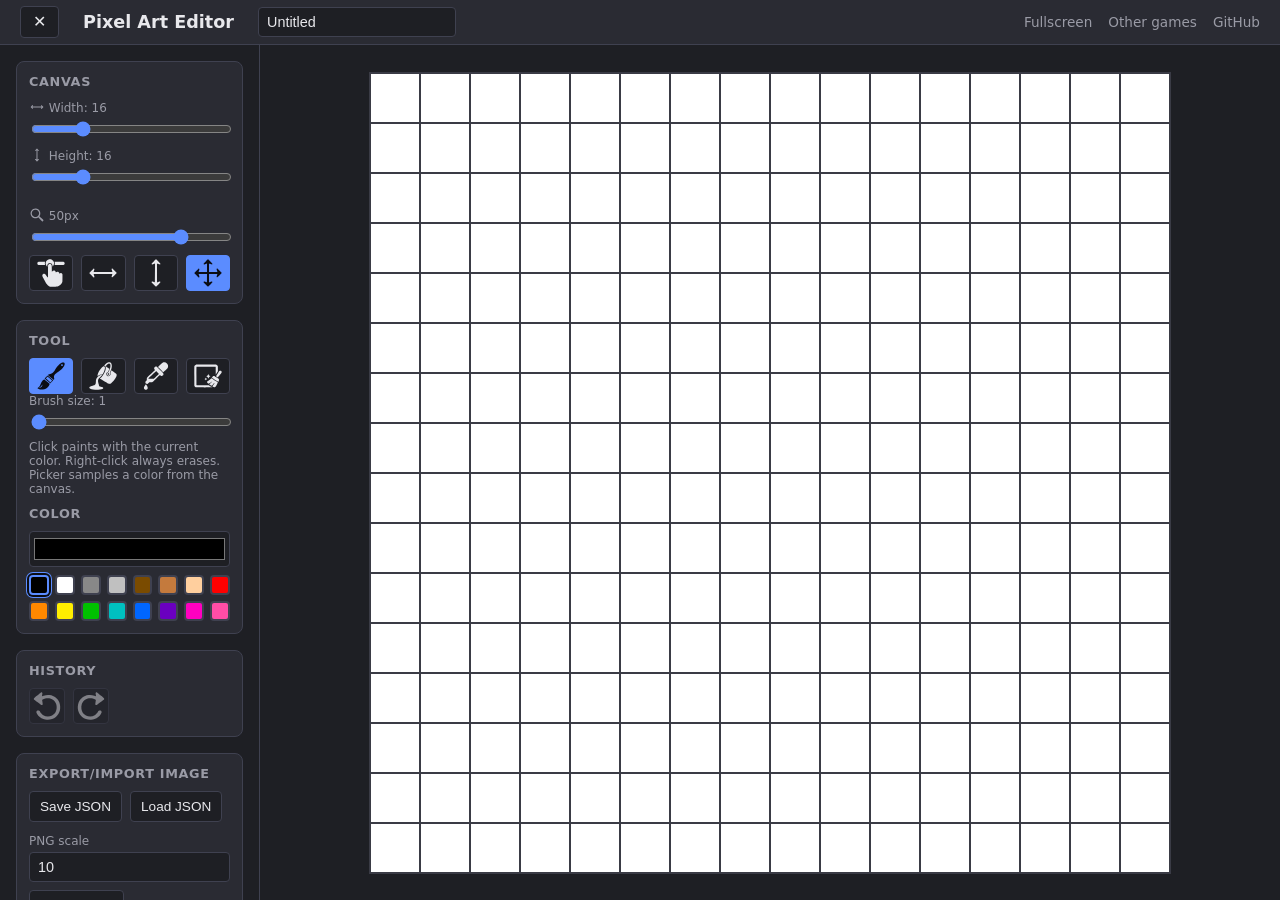
==== pixel-art/index.html @ 1952d460 "pixel-art: replaced many buttons text with icons" ====
<!doctype html>
<html lang="en">
<head>
<meta charset="UTF-8">
<meta name="viewport" content="width=device-width, initial-scale=1.0">
<title>Pixel Art Editor</title>
<link rel="stylesheet" href="styles.css">
</head>
<body>
<div class="app">
  <header class="topbar">
    <button type="button" id="sidebar-toggle" class="sidebar-toggle" aria-expanded="true" aria-controls="sidebar">☰</button>
    <h1>Pixel Art Editor</h1>
    <div class="field">
      <input type="text" id="title-input" value="Untitled" maxlength="60" aria-label="Title" placeholder="Title">
    </div>
    <nav class="header-links">
      <button type="button" id="fullscreen-toggle" class="other-games-link link-btn" aria-pressed="false">Fullscreen</button>
      <a class="other-games-link" href="../index.html">Other games</a>
      <a class="other-games-link" href="https://github.com/mugnozzo/mini-games">GitHub</a>
    </nav>
  </header>

  <div class="layout">
    <aside class="sidebar" id="sidebar">
      <section class="panel">
        <h2>Canvas</h2>
        <div class="field-column">
          <div class="field">
            <label for="width-input"><span class="icon icon-fit-width" aria-hidden="true"></span> Width: <span id="width-value">16</span></label>
            <input type="range" id="width-input" min="1" max="64" step="1" value="16">
          </div>
          <div class="field">
            <label for="height-input"><span class="icon icon-fit-height" aria-hidden="true"></span> Height: <span id="height-value">16</span></label>
            <input type="range" id="height-input" min="1" max="64" step="1" value="16">
          </div>
        </div>
        <p class="hint" id="size-hint"></p>
        <div class="field">
          <label for="zoom-slider"><span class="icon icon-zoom" aria-hidden="true"></span> <span id="zoom-value">16px</span></label>
          <input type="range" id="zoom-slider" min="4" max="64" step="1" value="16" aria-label="Zoom, cell size in pixels">
        </div>
        <div class="toolbar" id="zoom-mode-toolbar">
          <button type="button" class="zoom-mode-btn icon-btn" id="zoom-manual-btn" data-mode="manual" aria-pressed="false" title="Manual zoom" aria-label="Manual zoom"><span class="icon icon-manual-slider" aria-hidden="true"></span></button>
          <button type="button" class="zoom-mode-btn icon-btn" id="fit-width-btn" data-mode="fit-width" aria-pressed="false" title="Fit width" aria-label="Fit width"><span class="icon icon-fit-width" aria-hidden="true"></span></button>
          <button type="button" class="zoom-mode-btn icon-btn" id="fit-height-btn" data-mode="fit-height" aria-pressed="false" title="Fit height" aria-label="Fit height"><span class="icon icon-fit-height" aria-hidden="true"></span></button>
          <button type="button" class="zoom-mode-btn icon-btn active" id="fit-contain-btn" data-mode="contain" aria-pressed="true" title="Contain" aria-label="Contain"><span class="icon icon-contain" aria-hidden="true"></span></button>
        </div>
      </section>

      <section class="panel">
        <h2>Tool</h2>
        <div class="toolbar" id="tool-toolbar">
          <button type="button" class="tool-btn icon-btn active" data-tool="paint" aria-pressed="true" title="Paint" aria-label="Paint"><span class="icon icon-brush" aria-hidden="true"></span></button>
          <button type="button" class="tool-btn icon-btn" data-tool="fill" aria-pressed="false" title="Fill" aria-label="Fill"><span class="icon icon-fill" aria-hidden="true"></span></button>
          <button type="button" class="tool-btn icon-btn" data-tool="picker" aria-pressed="false" title="Pick color" aria-label="Pick color"><span class="icon icon-color-picker" aria-hidden="true"></span></button>
          <button type="button" id="clear-btn" class="icon-btn" title="Clear All" aria-label="Clear All"><span class="icon icon-clear-screen" aria-hidden="true"></span></button>
        </div>
        <div class="field">
          <label for="brush-slider">Brush size: <span id="brush-value">1</span></label>
          <input type="range" id="brush-slider" min="1" max="8" step="1" value="1">
        </div>
        <p class="hint">Click paints with the current color. Right-click always erases. Picker samples a color from the canvas.</p>
        <h2>Color</h2>
        <div class="field">
          <input type="color" id="color-picker" value="#000000">
        </div>
        <div class="swatches" id="swatches"></div>
        <div class="swatches" id="used-swatches"></div>
      </section>

      <section class="panel">
        <h2>History</h2>
        <div class="toolbar">
          <button type="button" id="undo-btn" class="icon-btn" aria-label="Undo" title="Undo" disabled><span class="icon icon-undo" aria-hidden="true"></span></button>
          <button type="button" id="redo-btn" class="icon-btn" aria-label="Redo" title="Redo" disabled><span class="icon icon-redo" aria-hidden="true"></span></button>
        </div>
      </section>

      <section class="panel">
        <h2>Export/import image</h2>
        <div class="toolbar">
          <button type="button" id="save-json-btn">Save JSON</button>
          <button type="button" id="load-json-btn">Load JSON</button>
        </div>
        <input type="file" id="load-json-input" accept=".json,application/json" hidden>
        <p class="hint" id="file-error" role="alert"></p>
        <div class="field">
          <label for="scale-input">PNG scale</label>
          <input type="number" id="scale-input" min="1" max="32" step="1" value="10">
        </div>
        <button type="button" id="export-png-btn">Export PNG</button>
        <h2>Import image</h2>
        <div class="field">
          <label for="import-max-size-input">Max size: <span id="import-max-size-value">64</span></label>
          <input type="range" id="import-max-size-input" min="1" max="64" step="1" value="64">
        </div>
        <button type="button" id="import-image-btn">Import Image</button>
        <input type="file" id="import-image-input" accept="image/*" hidden>
        <p class="hint">Resizes the canvas to fit the image (longer side = max size), then pixelizes it.</p>
        <p class="hint" id="image-error" role="alert"></p>
      </section>
    </aside>

    <main class="canvas-area" id="canvas-area">
      <div id="grid" class="grid" style="--cols: 16;"></div>
    </main>
  </div>
</div>

<script src="js/state.js"></script>
<script src="js/grid.js"></script>
<script src="js/zoom.js"></script>
<script src="js/palette.js"></script>
<script src="js/tools.js"></script>
<script src="js/history.js"></script>
<script src="js/fileio.js"></script>
<script src="js/imageimport.js"></script>
<script src="js/app.js"></script>
</body>
</html>
---- pixel-art/styles.css ----
:root {
  --bg: #1e1f24;
  --panel-bg: #2a2b33;
  --border: #3f4150;
  --text: #e8e8ec;
  --text-dim: #9a9ba6;
  --accent: #5b8cff;
  --accent-text: #0b0d14;
  --cell-border: #3a3b45;
}

* {
  box-sizing: border-box;
}

html, body {
  height: 100%;
}

body {
  margin: 0;
  font-family: system-ui, -apple-system, "Segoe UI", Roboto, sans-serif;
  background: var(--bg);
  color: var(--text);
}

.app {
  display: flex;
  flex-direction: column;
  height: 100vh;
}

.topbar {
  display: flex;
  flex-wrap: wrap;
  align-items: center;
  gap: 10px 24px;
  padding: 6px 20px;
  border-bottom: 1px solid var(--border);
  background: var(--panel-bg);
}

.topbar h1 {
  font-size: 1.1rem;
  margin: 0;
  white-space: nowrap;
  flex-shrink: 0;
}

.topbar .field {
  min-width: 0;
  margin-bottom: 0;
}

.sidebar-toggle {
  padding: 7px 12px;
  font-size: 1rem;
  line-height: 1;
}

.header-links {
  margin-left: auto;
  display: flex;
  align-items: center;
  gap: 16px;
}

.link-btn {
  background: none;
  border: none;
  padding: 0;
  font: inherit;
  cursor: pointer;
}

.other-games-link {
  color: var(--text-dim);
  font-size: 0.85rem;
  text-decoration: none;
  white-space: nowrap;
}

.other-games-link:hover {
  color: var(--accent);
  text-decoration: underline;
}

.layout {
  display: flex;
  flex: 1;
  min-height: 0;
}

.sidebar {
  width: 260px;
  flex-shrink: 0;
  padding: 16px;
  border-right: 1px solid var(--border);
  overflow-y: auto;
  overflow-x: hidden;
  display: flex;
  flex-direction: column;
  gap: 16px;
  transition: width 0.2s ease, padding 0.2s ease, border-color 0.2s ease;
}

.sidebar.collapsed {
  width: 0;
  padding: 0;
  border-right-color: transparent;
}

.sidebar.no-transition {
  transition: none;
}

.panel {
  background: var(--panel-bg);
  border: 1px solid var(--border);
  border-radius: 8px;
  padding: 12px;
}

.panel h2 {
  font-size: 0.8rem;
  text-transform: uppercase;
  letter-spacing: 0.05em;
  color: var(--text-dim);
  margin: 10px 0;
}

.panel h2:first-child {
  margin: 0 0 10px;
}

.field {
  display: flex;
  flex-direction: column;
  gap: 4px;
  margin-bottom: 8px;
}

.field label {
  font-size: 0.75rem;
  color: var(--text-dim);
}

.field-row {
  display: flex;
  gap: 8px;
}

input[type="text"],
input[type="number"] {
  background: var(--bg);
  border: 1px solid var(--border);
  color: var(--text);
  border-radius: 4px;
  padding: 6px 8px;
  font-size: 0.9rem;
  width: 100%;
  min-width: 0;
}

input[type="range"] {
  width: 100%;
  accent-color: var(--accent);
}

input[type="color"] {
  width: 100%;
  height: 36px;
  background: var(--bg);
  border: 1px solid var(--border);
  border-radius: 4px;
  padding: 2px;
}

button {
  background: var(--bg);
  border: 1px solid var(--border);
  color: var(--text);
  border-radius: 4px;
  padding: 7px 10px;
  font-size: 0.85rem;
  cursor: pointer;
}

button:hover:not(:disabled) {
  border-color: var(--accent);
}

button:disabled {
  opacity: 0.45;
  cursor: not-allowed;
}

.toolbar {
  display: flex;
  gap: 8px;
}

.icon {
  display: inline-block;
  width: 16px;
  height: 16px;
  background-color: currentColor;
  mask-repeat: no-repeat;
  mask-position: center;
  mask-size: contain;
  -webkit-mask-repeat: no-repeat;
  -webkit-mask-position: center;
  -webkit-mask-size: contain;
  vertical-align: -3px;
}

.icon-btn {
  display: inline-flex;
  align-items: center;
  justify-content: center;
  width: 36px;
  height: 36px;
  padding: 0;
}

.icon-btn .icon {
  width: 100%;
  height: 100%;
}

.icon-brush         { mask-image: url('../images/icons/brush.svg'); -webkit-mask-image: url('../images/icons/brush.svg'); }
.icon-fill           { mask-image: url('../images/icons/fill.svg'); -webkit-mask-image: url('../images/icons/fill.svg'); }
.icon-color-picker   { mask-image: url('../images/icons/color-picker.svg'); -webkit-mask-image: url('../images/icons/color-picker.svg'); }
.icon-clear-screen   { mask-image: url('../images/icons/clear-screen.svg'); -webkit-mask-image: url('../images/icons/clear-screen.svg'); }
.icon-manual-slider  { mask-image: url('../images/icons/manual-slider.svg'); -webkit-mask-image: url('../images/icons/manual-slider.svg'); }
.icon-fit-width      { mask-image: url('../images/icons/fit-width.svg'); -webkit-mask-image: url('../images/icons/fit-width.svg'); }
.icon-fit-height     { mask-image: url('../images/icons/fit-height.svg'); -webkit-mask-image: url('../images/icons/fit-height.svg'); }
.icon-contain        { mask-image: url('../images/icons/contain.svg'); -webkit-mask-image: url('../images/icons/contain.svg'); }
.icon-undo           { mask-image: url('../images/icons/undo.svg'); -webkit-mask-image: url('../images/icons/undo.svg'); }
.icon-redo           { mask-image: url('../images/icons/redo.svg'); -webkit-mask-image: url('../images/icons/redo.svg'); }
.icon-zoom           { mask-image: url('../images/icons/zoom.svg'); -webkit-mask-image: url('../images/icons/zoom.svg'); }

.tool-btn.active,
.zoom-mode-btn.active {
  background: var(--accent);
  border-color: var(--accent);
  color: var(--accent-text);
  font-weight: 600;
}

#tool-toolbar,
#zoom-mode-toolbar {
  display: grid;
  grid-template-columns: repeat(4, 1fr);
}

#tool-toolbar .icon-btn,
#zoom-mode-toolbar .icon-btn {
  width: auto;
}

.hint {
  font-size: 0.75rem;
  color: var(--text-dim);
  margin: 0;
  min-height: 1em;
}

#file-error {
  color: #ff8080;
}

hr {
  border: none;
  border-top: 1px solid var(--border);
  margin: 12px 0;
}

.swatches {
  display: grid;
  grid-template-columns: repeat(8, 1fr);
  gap: 6px;
}

.swatch {
  width: 100%;
  aspect-ratio: 1;
  padding: 0;
  border-radius: 4px;
  border: 2px solid var(--border);
}

.swatch.active {
  border-color: var(--accent);
  box-shadow: 0 0 0 2px var(--accent-text), 0 0 0 3px var(--accent);
}

.canvas-area {
  flex: 1;
  display: flex;
  align-items: safe center;
  justify-content: safe center;
  padding: 24px;
  overflow: auto;
}

.grid {
  display: grid;
  grid-template-columns: repeat(var(--cols), var(--cell-size, 16px));
  border: 1px solid var(--cell-border);
  background: #ffffff;
  width: max-content;
  flex-shrink: 0;
  touch-action: none;
  user-select: none;
}

.cell {
  width: var(--cell-size, 16px);
  height: var(--cell-size, 16px);
  outline: 1px solid var(--cell-border);
  outline-offset: -1px;
}

.cell:hover {
  outline: 1px solid var(--accent);
  outline-offset: -1px;
}

.grid.picker-cursor .cell {
  cursor: crosshair;
}
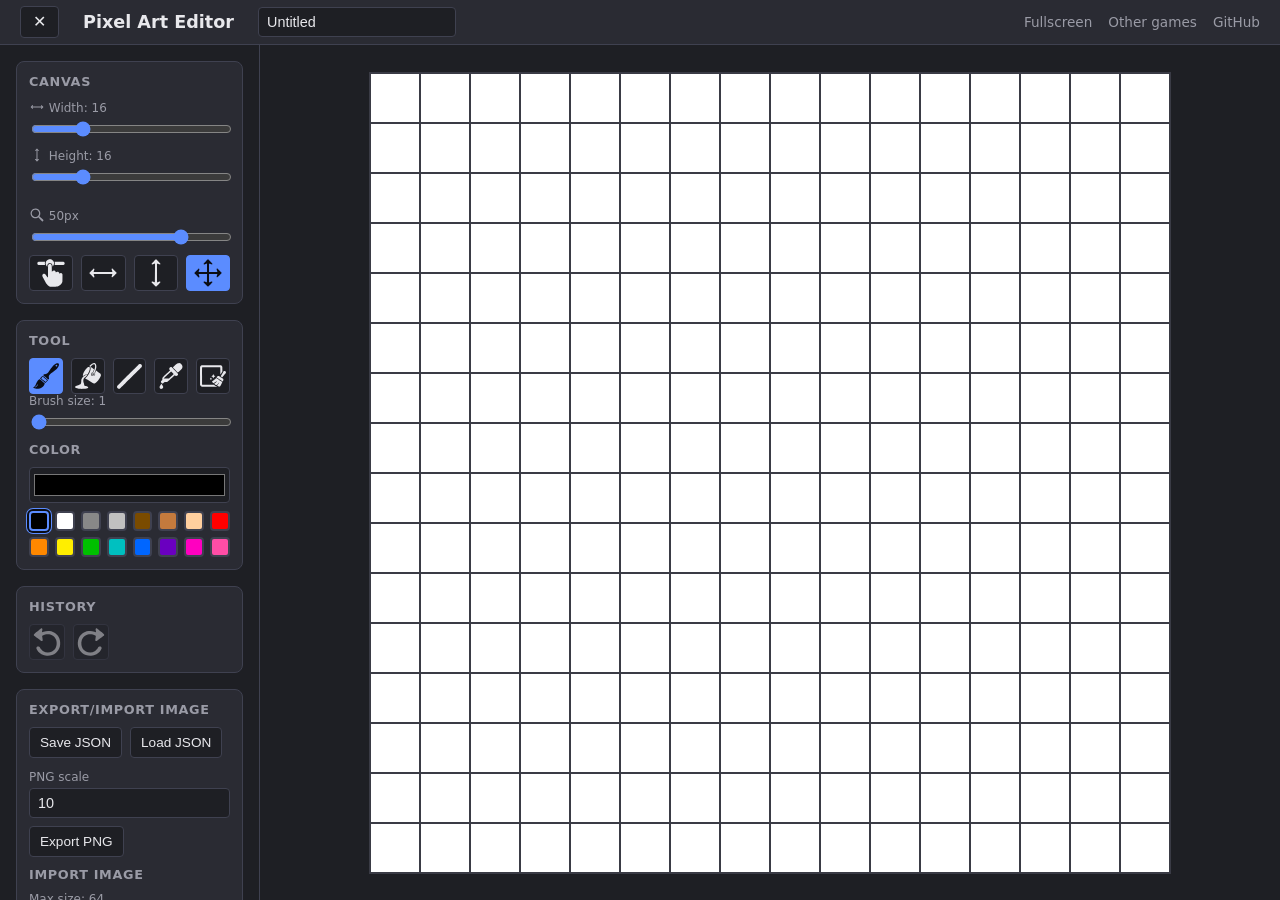
==== commit 27d4588a: "pixel-art: added 'draw line' tool" ====
--- a/pixel-art/index.html
+++ b/pixel-art/index.html
@@ -53,6 +53,7 @@
         <div class="toolbar" id="tool-toolbar">
           <button type="button" class="tool-btn icon-btn active" data-tool="paint" aria-pressed="true" title="Paint" aria-label="Paint"><span class="icon icon-brush" aria-hidden="true"></span></button>
           <button type="button" class="tool-btn icon-btn" data-tool="fill" aria-pressed="false" title="Fill" aria-label="Fill"><span class="icon icon-fill" aria-hidden="true"></span></button>
+          <button type="button" class="tool-btn icon-btn" data-tool="line" aria-pressed="false" title="Line" aria-label="Line"><span class="icon icon-draw-line" aria-hidden="true"></span></button>
           <button type="button" class="tool-btn icon-btn" data-tool="picker" aria-pressed="false" title="Pick color" aria-label="Pick color"><span class="icon icon-color-picker" aria-hidden="true"></span></button>
           <button type="button" id="clear-btn" class="icon-btn" title="Clear All" aria-label="Clear All"><span class="icon icon-clear-screen" aria-hidden="true"></span></button>
         </div>
@@ -60,7 +61,6 @@
           <label for="brush-slider">Brush size: <span id="brush-value">1</span></label>
           <input type="range" id="brush-slider" min="1" max="8" step="1" value="1">
         </div>
-        <p class="hint">Click paints with the current color. Right-click always erases. Picker samples a color from the canvas.</p>
         <h2>Color</h2>
         <div class="field">
           <input type="color" id="color-picker" value="#000000">
--- a/pixel-art/styles.css
+++ b/pixel-art/styles.css
@@ -230,6 +230,7 @@
 
 .icon-brush         { mask-image: url('../images/icons/brush.svg'); -webkit-mask-image: url('../images/icons/brush.svg'); }
 .icon-fill           { mask-image: url('../images/icons/fill.svg'); -webkit-mask-image: url('../images/icons/fill.svg'); }
+.icon-draw-line      { mask-image: url('../images/icons/draw-line.svg'); -webkit-mask-image: url('../images/icons/draw-line.svg'); }
 .icon-color-picker   { mask-image: url('../images/icons/color-picker.svg'); -webkit-mask-image: url('../images/icons/color-picker.svg'); }
 .icon-clear-screen   { mask-image: url('../images/icons/clear-screen.svg'); -webkit-mask-image: url('../images/icons/clear-screen.svg'); }
 .icon-manual-slider  { mask-image: url('../images/icons/manual-slider.svg'); -webkit-mask-image: url('../images/icons/manual-slider.svg'); }
@@ -248,7 +249,11 @@
   font-weight: 600;
 }
 
-#tool-toolbar,
+#tool-toolbar {
+  display: grid;
+  grid-template-columns: repeat(5, 1fr);
+}
+
 #zoom-mode-toolbar {
   display: grid;
   grid-template-columns: repeat(4, 1fr);
@@ -327,6 +332,6 @@
   outline-offset: -1px;
 }
 
-.grid.picker-cursor .cell {
+.grid.crosshair-cursor .cell {
   cursor: crosshair;
 }
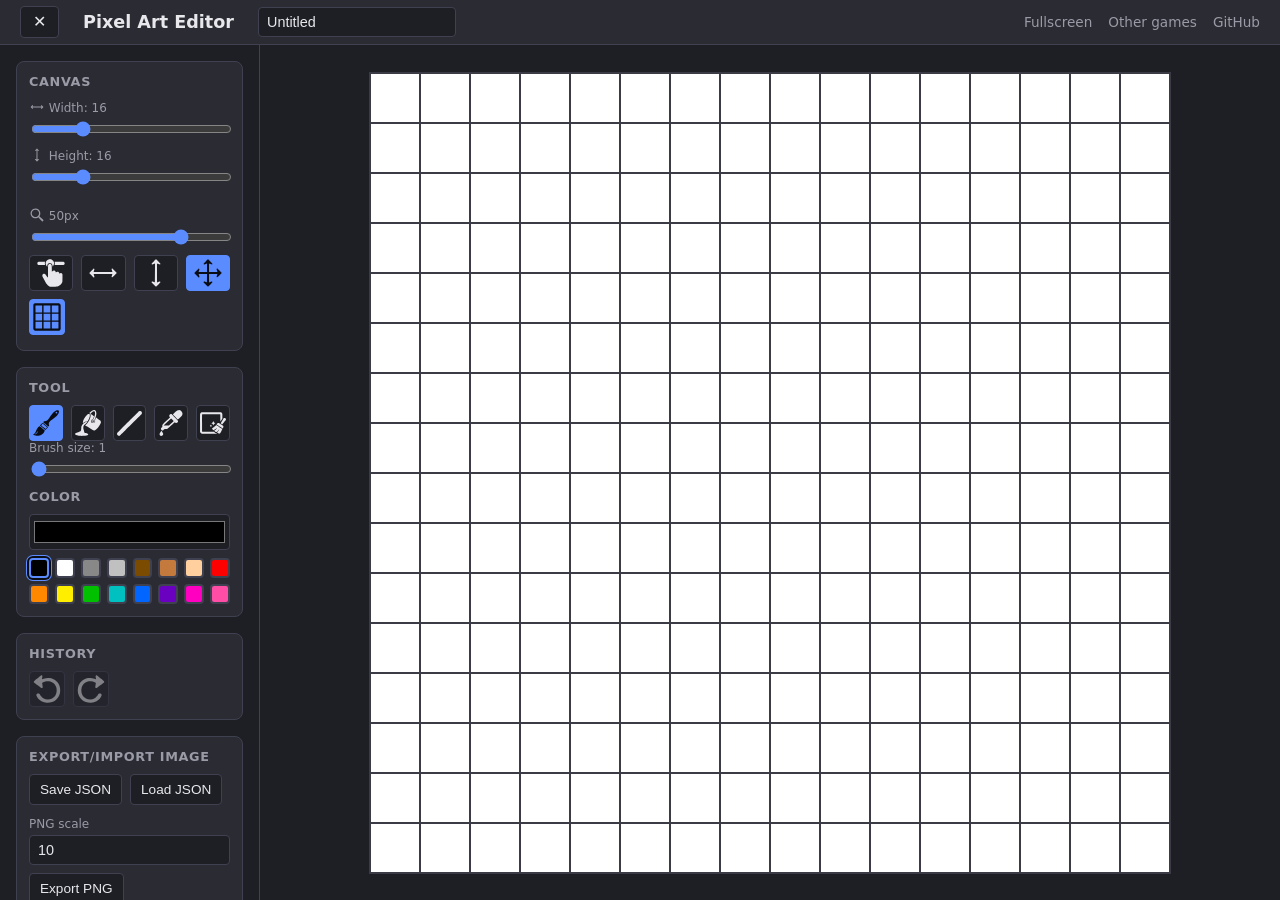
==== commit afa183d8: "pixel-art: added toggle-grid button" ====
--- a/pixel-art/index.html
+++ b/pixel-art/index.html
@@ -46,6 +46,7 @@
           <button type="button" class="zoom-mode-btn icon-btn" id="fit-height-btn" data-mode="fit-height" aria-pressed="false" title="Fit height" aria-label="Fit height"><span class="icon icon-fit-height" aria-hidden="true"></span></button>
           <button type="button" class="zoom-mode-btn icon-btn active" id="fit-contain-btn" data-mode="contain" aria-pressed="true" title="Contain" aria-label="Contain"><span class="icon icon-contain" aria-hidden="true"></span></button>
         </div>
+        <button type="button" id="toggle-grid-btn" class="icon-btn toggle-grid-btn active" aria-pressed="true" title="Toggle grid lines" aria-label="Toggle grid lines"><span class="icon icon-toggle-grid" aria-hidden="true"></span></button>
       </section>
 
       <section class="panel">
--- a/pixel-art/styles.css
+++ b/pixel-art/styles.css
@@ -231,6 +231,7 @@
 .icon-brush         { mask-image: url('../images/icons/brush.svg'); -webkit-mask-image: url('../images/icons/brush.svg'); }
 .icon-fill           { mask-image: url('../images/icons/fill.svg'); -webkit-mask-image: url('../images/icons/fill.svg'); }
 .icon-draw-line      { mask-image: url('../images/icons/draw-line.svg'); -webkit-mask-image: url('../images/icons/draw-line.svg'); }
+.icon-toggle-grid    { mask-image: url('../images/icons/toggle-grid.svg'); -webkit-mask-image: url('../images/icons/toggle-grid.svg'); }
 .icon-color-picker   { mask-image: url('../images/icons/color-picker.svg'); -webkit-mask-image: url('../images/icons/color-picker.svg'); }
 .icon-clear-screen   { mask-image: url('../images/icons/clear-screen.svg'); -webkit-mask-image: url('../images/icons/clear-screen.svg'); }
 .icon-manual-slider  { mask-image: url('../images/icons/manual-slider.svg'); -webkit-mask-image: url('../images/icons/manual-slider.svg'); }
@@ -242,11 +243,16 @@
 .icon-zoom           { mask-image: url('../images/icons/zoom.svg'); -webkit-mask-image: url('../images/icons/zoom.svg'); }
 
 .tool-btn.active,
-.zoom-mode-btn.active {
+.zoom-mode-btn.active,
+.toggle-grid-btn.active {
   background: var(--accent);
   border-color: var(--accent);
   color: var(--accent-text);
   font-weight: 600;
+}
+
+.toggle-grid-btn {
+  margin-top: 8px;
 }
 
 #tool-toolbar {
@@ -327,11 +333,20 @@
   outline-offset: -1px;
 }
 
+.grid.hide-grid-lines .cell {
+  outline: none;
+}
+
 .cell:hover {
   outline: 1px solid var(--accent);
   outline-offset: -1px;
 }
 
+.grid.hide-grid-lines .cell:hover {
+  outline: 1px solid var(--accent);
+  outline-offset: -1px;
+}
+
 .grid.crosshair-cursor .cell {
   cursor: crosshair;
 }
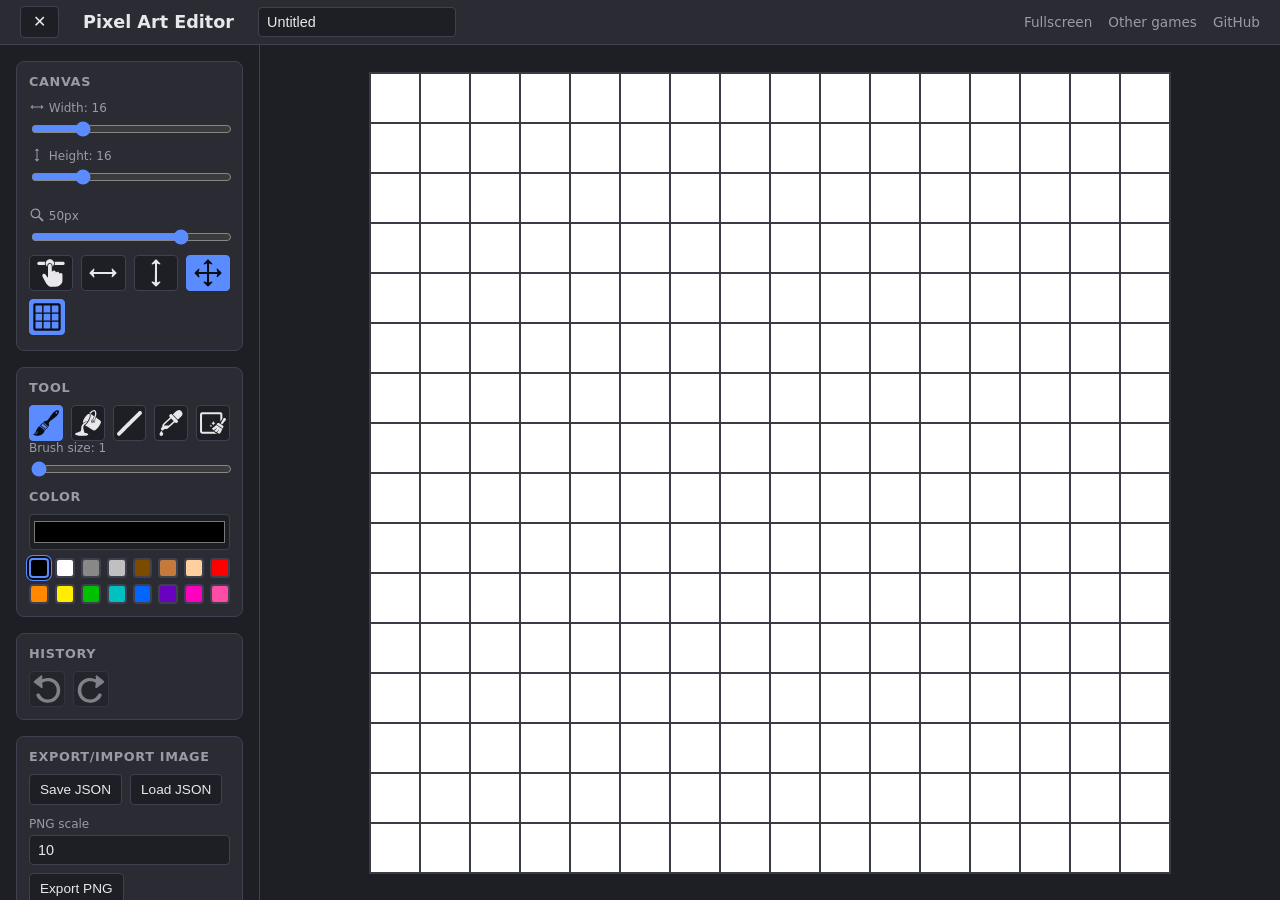
==== commit a00edcd3: "Collapsed current palette" ====
--- a/pixel-art/index.html
+++ b/pixel-art/index.html
@@ -67,7 +67,11 @@
           <input type="color" id="color-picker" value="#000000">
         </div>
         <div class="swatches" id="swatches"></div>
-        <div class="swatches" id="used-swatches"></div>
+        <h2 id="used-palette-heading" hidden>Current palette</h2>
+        <div class="used-palette" id="used-palette" hidden>
+          <div class="swatches" id="used-swatches"></div>
+          <button type="button" id="used-palette-toggle" class="palette-toggle" aria-expanded="false" hidden>Expand</button>
+        </div>
       </section>
 
       <section class="panel">
--- a/pixel-art/styles.css
+++ b/pixel-art/styles.css
@@ -306,6 +306,22 @@
   box-shadow: 0 0 0 2px var(--accent-text), 0 0 0 3px var(--accent);
 }
 
+.used-palette #used-swatches {
+  max-height: var(--used-collapsed-height, none);
+  overflow: hidden;
+}
+
+.used-palette.expanded #used-swatches {
+  max-height: none;
+}
+
+.palette-toggle {
+  width: 100%;
+  margin-top: 6px;
+  font-size: 0.75rem;
+  color: var(--text-dim);
+}
+
 .canvas-area {
   flex: 1;
   display: flex;
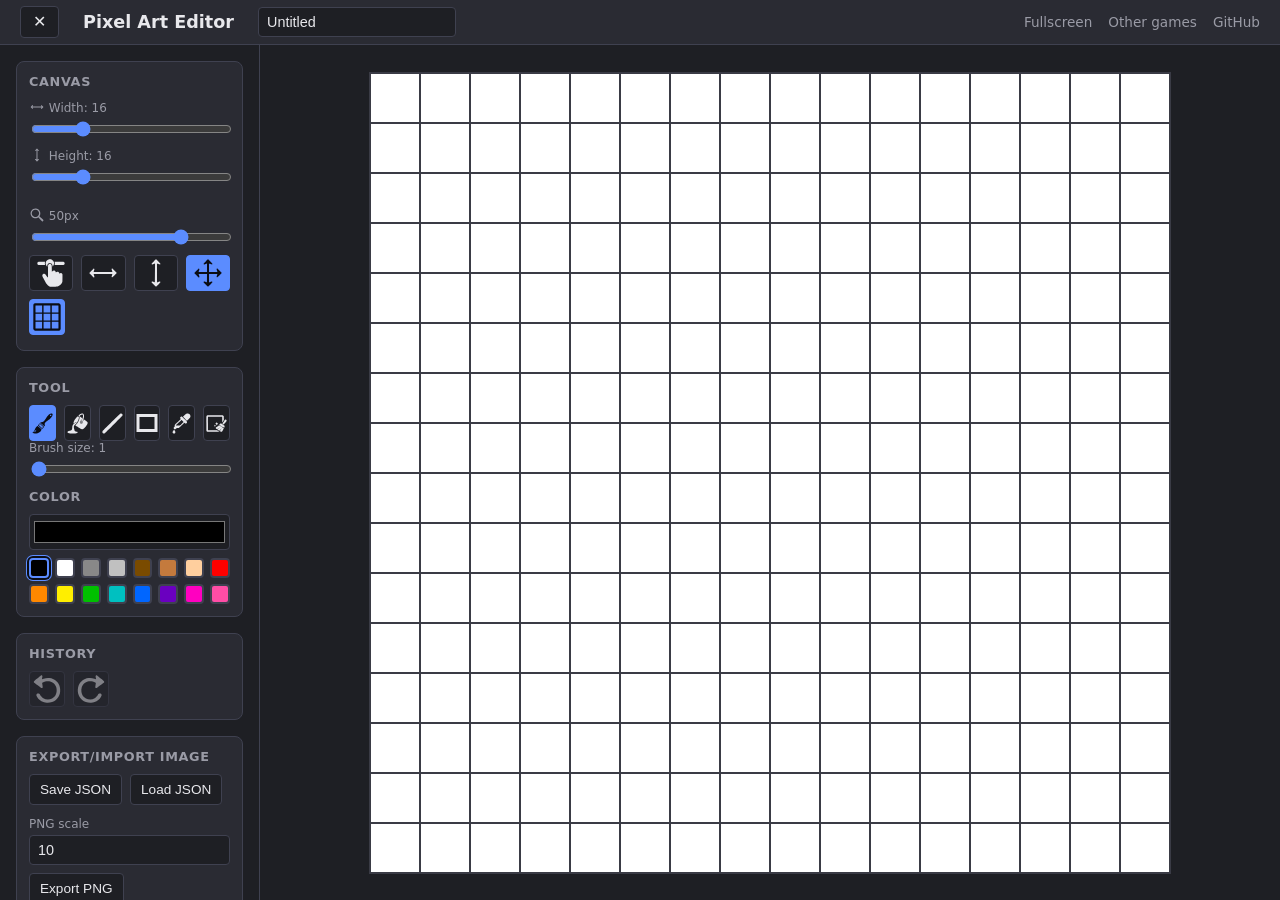
==== commit 21c8f3ce: "Added rectangle drawing tool" ====
--- a/pixel-art/index.html
+++ b/pixel-art/index.html
@@ -55,6 +55,7 @@
           <button type="button" class="tool-btn icon-btn active" data-tool="paint" aria-pressed="true" title="Paint" aria-label="Paint"><span class="icon icon-brush" aria-hidden="true"></span></button>
           <button type="button" class="tool-btn icon-btn" data-tool="fill" aria-pressed="false" title="Fill" aria-label="Fill"><span class="icon icon-fill" aria-hidden="true"></span></button>
           <button type="button" class="tool-btn icon-btn" data-tool="line" aria-pressed="false" title="Line" aria-label="Line"><span class="icon icon-draw-line" aria-hidden="true"></span></button>
+          <button type="button" class="tool-btn icon-btn" data-tool="rectangle" aria-pressed="false" title="Rectangle" aria-label="Rectangle"><span class="icon icon-rectangle" aria-hidden="true"></span></button>
           <button type="button" class="tool-btn icon-btn" data-tool="picker" aria-pressed="false" title="Pick color" aria-label="Pick color"><span class="icon icon-color-picker" aria-hidden="true"></span></button>
           <button type="button" id="clear-btn" class="icon-btn" title="Clear All" aria-label="Clear All"><span class="icon icon-clear-screen" aria-hidden="true"></span></button>
         </div>
--- a/pixel-art/styles.css
+++ b/pixel-art/styles.css
@@ -231,6 +231,7 @@
 .icon-brush         { mask-image: url('../images/icons/brush.svg'); -webkit-mask-image: url('../images/icons/brush.svg'); }
 .icon-fill           { mask-image: url('../images/icons/fill.svg'); -webkit-mask-image: url('../images/icons/fill.svg'); }
 .icon-draw-line      { mask-image: url('../images/icons/draw-line.svg'); -webkit-mask-image: url('../images/icons/draw-line.svg'); }
+.icon-rectangle      { mask-image: url("data:image/svg+xml,%3Csvg xmlns='http://www.w3.org/2000/svg' viewBox='0 0 16 16'%3E%3Crect x='2' y='3' width='12' height='10' fill='none' stroke='black' stroke-width='2'/%3E%3C/svg%3E"); -webkit-mask-image: url("data:image/svg+xml,%3Csvg xmlns='http://www.w3.org/2000/svg' viewBox='0 0 16 16'%3E%3Crect x='2' y='3' width='12' height='10' fill='none' stroke='black' stroke-width='2'/%3E%3C/svg%3E"); }
 .icon-toggle-grid    { mask-image: url('../images/icons/toggle-grid.svg'); -webkit-mask-image: url('../images/icons/toggle-grid.svg'); }
 .icon-color-picker   { mask-image: url('../images/icons/color-picker.svg'); -webkit-mask-image: url('../images/icons/color-picker.svg'); }
 .icon-clear-screen   { mask-image: url('../images/icons/clear-screen.svg'); -webkit-mask-image: url('../images/icons/clear-screen.svg'); }
@@ -257,7 +258,7 @@
 
 #tool-toolbar {
   display: grid;
-  grid-template-columns: repeat(5, 1fr);
+  grid-template-columns: repeat(6, 1fr);
 }
 
 #zoom-mode-toolbar {
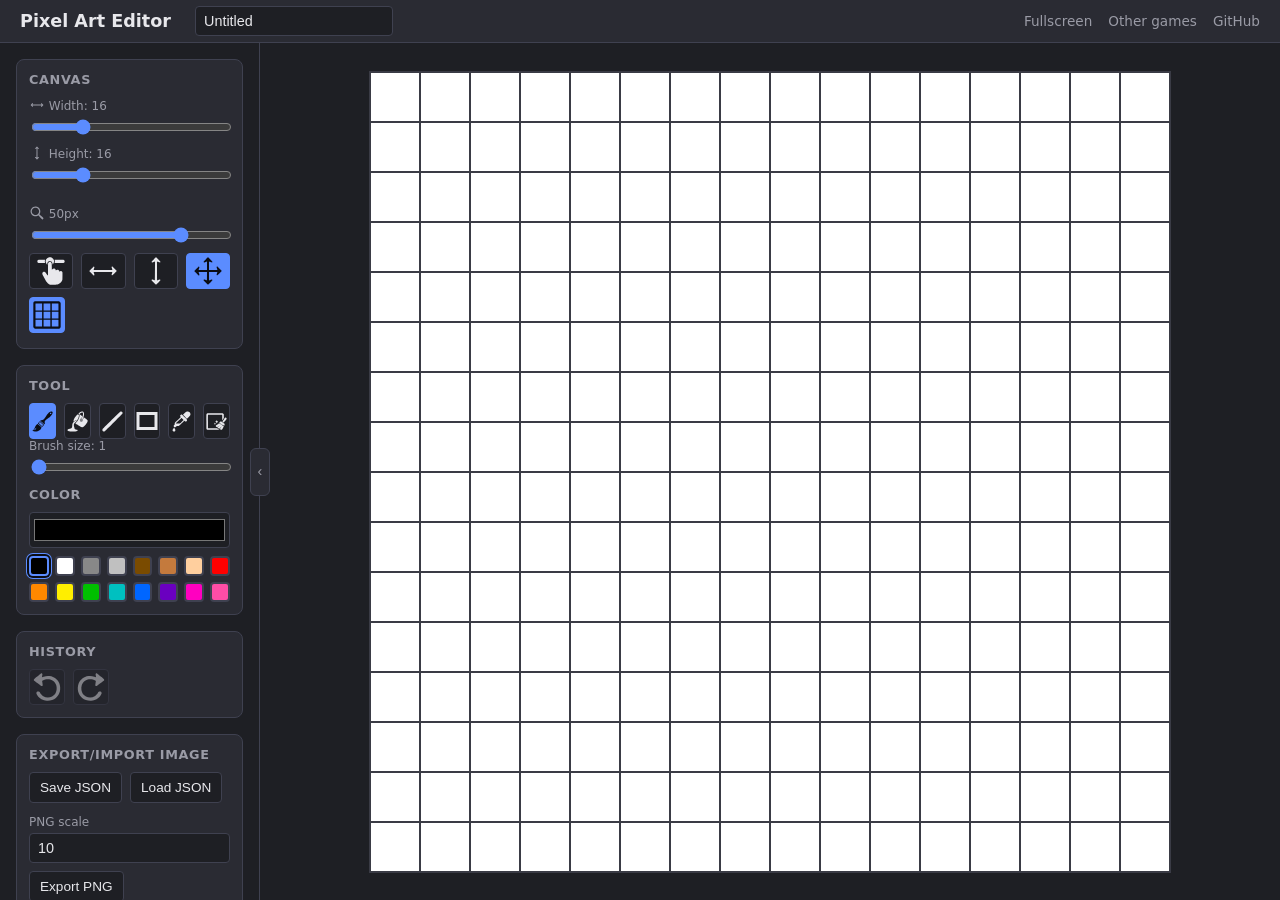
==== commit d0bc56a5: "Make sidebar collapsable" ====
--- a/pixel-art/index.html
+++ b/pixel-art/index.html
@@ -9,7 +9,6 @@
 <body>
 <div class="app">
   <header class="topbar">
-    <button type="button" id="sidebar-toggle" class="sidebar-toggle" aria-expanded="true" aria-controls="sidebar">☰</button>
     <h1>Pixel Art Editor</h1>
     <div class="field">
       <input type="text" id="title-input" value="Untitled" maxlength="60" aria-label="Title" placeholder="Title">
@@ -108,6 +107,8 @@
       </section>
     </aside>
 
+    <button type="button" id="sidebar-toggle" class="sidebar-toggle" aria-expanded="true" aria-controls="sidebar" aria-label="Collapse sidebar">‹</button>
+
     <main class="canvas-area" id="canvas-area">
       <div id="grid" class="grid" style="--cols: 16;"></div>
     </main>
--- a/pixel-art/styles.css
+++ b/pixel-art/styles.css
@@ -52,12 +52,6 @@
   margin-bottom: 0;
 }
 
-.sidebar-toggle {
-  padding: 7px 12px;
-  font-size: 1rem;
-  line-height: 1;
-}
-
 .header-links {
   margin-left: auto;
   display: flex;
@@ -89,6 +83,42 @@
   display: flex;
   flex: 1;
   min-height: 0;
+  position: relative;
+}
+
+.sidebar-toggle {
+  position: absolute;
+  top: 50%;
+  left: 260px;
+  transform: translate(-50%, -50%);
+  width: 20px;
+  height: 48px;
+  padding: 0;
+  display: flex;
+  align-items: center;
+  justify-content: center;
+  border-radius: 6px;
+  background: var(--panel-bg);
+  color: var(--text-dim);
+  font-size: 0.9rem;
+  line-height: 1;
+  z-index: 5;
+  transition: left 0.2s ease;
+}
+
+.sidebar-toggle:hover {
+  color: var(--accent);
+  border-color: var(--accent);
+}
+
+.sidebar.collapsed + .sidebar-toggle {
+  /* Half the handle's own width (20px), so centering lands it flush against the
+     left edge instead of straddling x=0 with half the tab off-screen. */
+  left: 10px;
+}
+
+.sidebar.no-transition + .sidebar-toggle {
+  transition: none;
 }
 
 .sidebar {
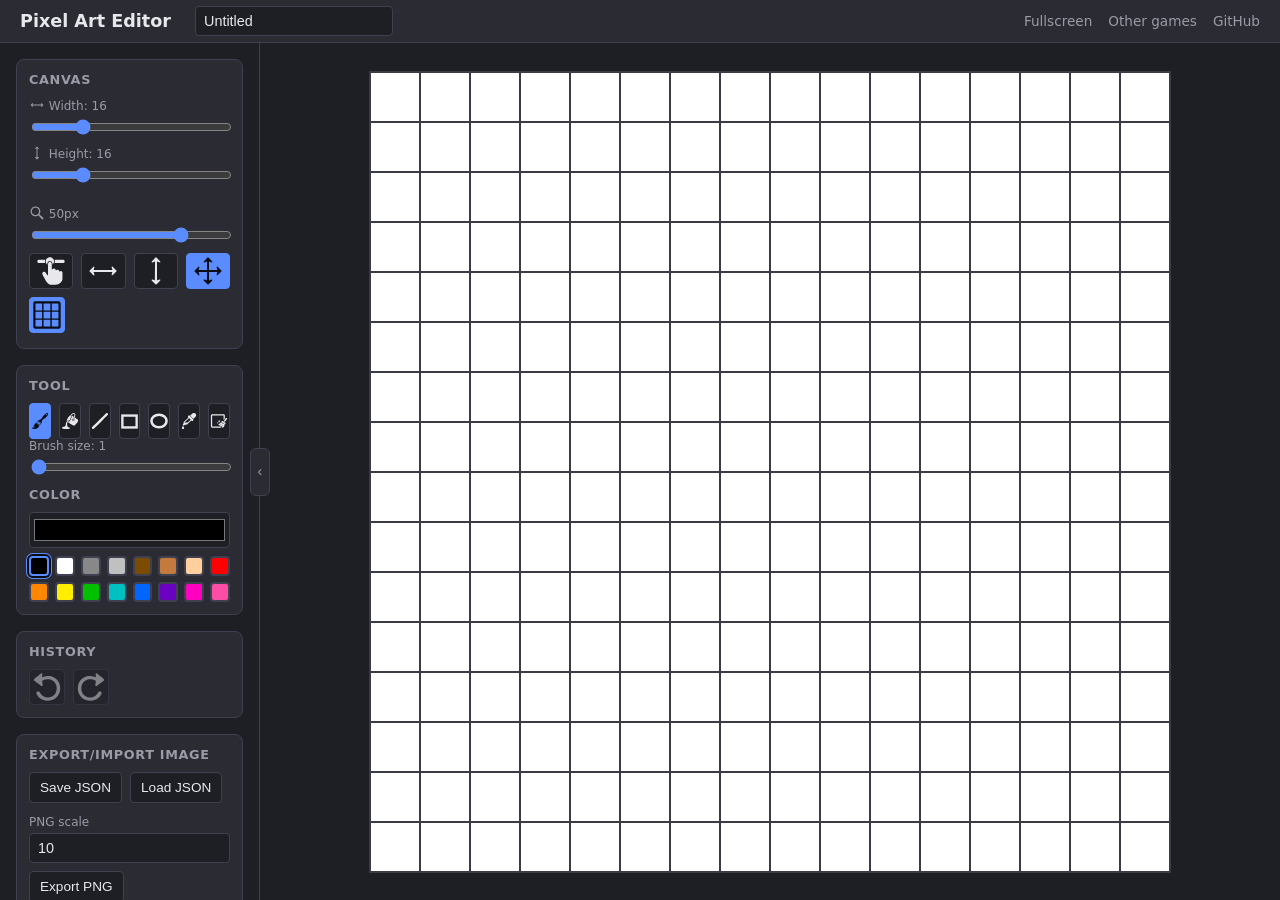
==== commit 9a849b98: "Added draw circle/ellipse tool" ====
--- a/pixel-art/index.html
+++ b/pixel-art/index.html
@@ -55,6 +55,7 @@
           <button type="button" class="tool-btn icon-btn" data-tool="fill" aria-pressed="false" title="Fill" aria-label="Fill"><span class="icon icon-fill" aria-hidden="true"></span></button>
           <button type="button" class="tool-btn icon-btn" data-tool="line" aria-pressed="false" title="Line" aria-label="Line"><span class="icon icon-draw-line" aria-hidden="true"></span></button>
           <button type="button" class="tool-btn icon-btn" data-tool="rectangle" aria-pressed="false" title="Rectangle" aria-label="Rectangle"><span class="icon icon-rectangle" aria-hidden="true"></span></button>
+          <button type="button" class="tool-btn icon-btn" data-tool="ellipse" aria-pressed="false" title="Ellipse" aria-label="Ellipse"><span class="icon icon-ellipse" aria-hidden="true"></span></button>
           <button type="button" class="tool-btn icon-btn" data-tool="picker" aria-pressed="false" title="Pick color" aria-label="Pick color"><span class="icon icon-color-picker" aria-hidden="true"></span></button>
           <button type="button" id="clear-btn" class="icon-btn" title="Clear All" aria-label="Clear All"><span class="icon icon-clear-screen" aria-hidden="true"></span></button>
         </div>
--- a/pixel-art/styles.css
+++ b/pixel-art/styles.css
@@ -262,6 +262,7 @@
 .icon-fill           { mask-image: url('../images/icons/fill.svg'); -webkit-mask-image: url('../images/icons/fill.svg'); }
 .icon-draw-line      { mask-image: url('../images/icons/draw-line.svg'); -webkit-mask-image: url('../images/icons/draw-line.svg'); }
 .icon-rectangle      { mask-image: url("data:image/svg+xml,%3Csvg xmlns='http://www.w3.org/2000/svg' viewBox='0 0 16 16'%3E%3Crect x='2' y='3' width='12' height='10' fill='none' stroke='black' stroke-width='2'/%3E%3C/svg%3E"); -webkit-mask-image: url("data:image/svg+xml,%3Csvg xmlns='http://www.w3.org/2000/svg' viewBox='0 0 16 16'%3E%3Crect x='2' y='3' width='12' height='10' fill='none' stroke='black' stroke-width='2'/%3E%3C/svg%3E"); }
+.icon-ellipse        { mask-image: url("data:image/svg+xml,%3Csvg xmlns='http://www.w3.org/2000/svg' viewBox='0 0 16 16'%3E%3Cellipse cx='8' cy='8' rx='6' ry='5' fill='none' stroke='black' stroke-width='2'/%3E%3C/svg%3E"); -webkit-mask-image: url("data:image/svg+xml,%3Csvg xmlns='http://www.w3.org/2000/svg' viewBox='0 0 16 16'%3E%3Cellipse cx='8' cy='8' rx='6' ry='5' fill='none' stroke='black' stroke-width='2'/%3E%3C/svg%3E"); }
 .icon-toggle-grid    { mask-image: url('../images/icons/toggle-grid.svg'); -webkit-mask-image: url('../images/icons/toggle-grid.svg'); }
 .icon-color-picker   { mask-image: url('../images/icons/color-picker.svg'); -webkit-mask-image: url('../images/icons/color-picker.svg'); }
 .icon-clear-screen   { mask-image: url('../images/icons/clear-screen.svg'); -webkit-mask-image: url('../images/icons/clear-screen.svg'); }
@@ -288,7 +289,7 @@
 
 #tool-toolbar {
   display: grid;
-  grid-template-columns: repeat(6, 1fr);
+  grid-template-columns: repeat(7, 1fr);
 }
 
 #zoom-mode-toolbar {
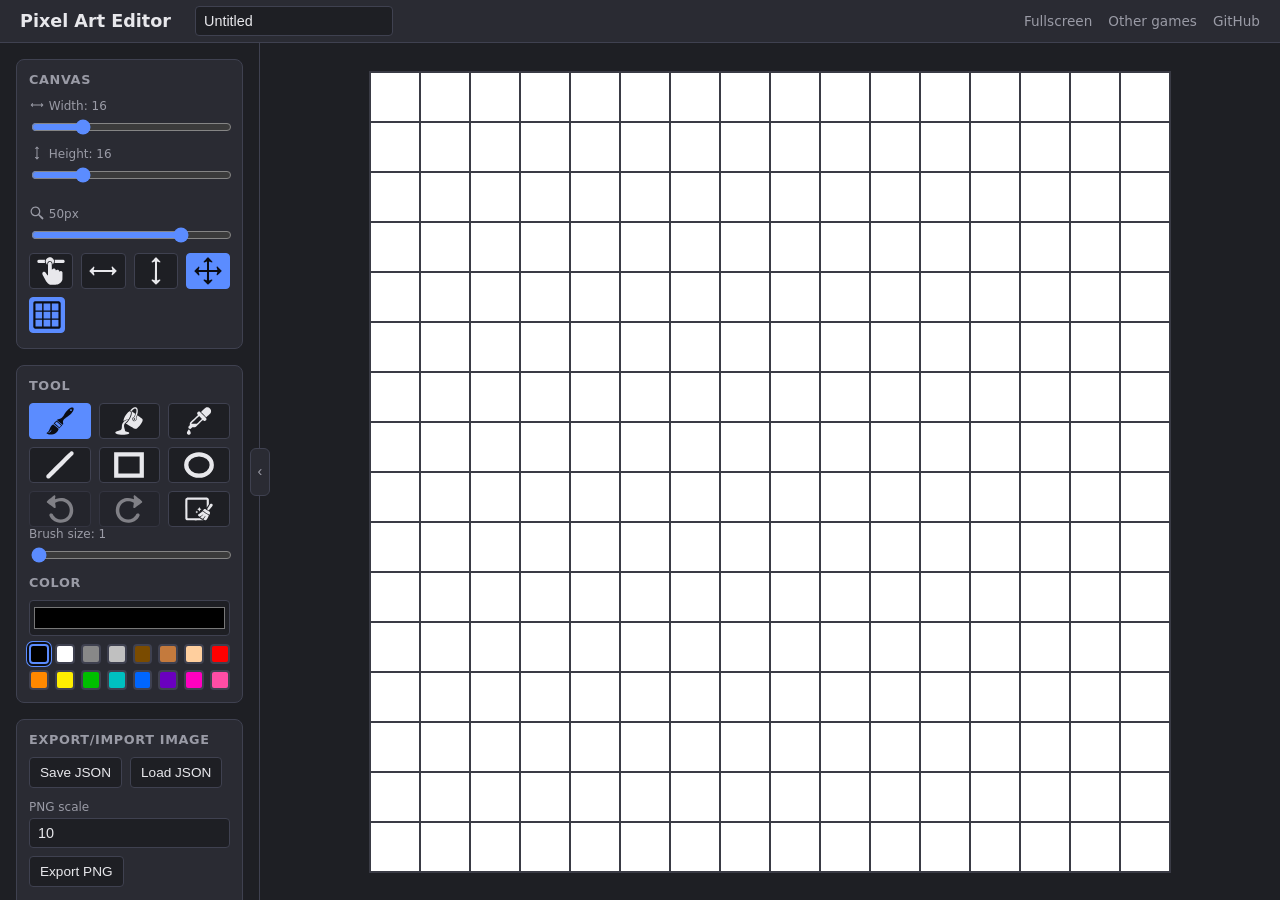
==== commit 9364dd42: "Reorganized toolbar buttons" ====
--- a/pixel-art/index.html
+++ b/pixel-art/index.html
@@ -53,10 +53,12 @@
         <div class="toolbar" id="tool-toolbar">
           <button type="button" class="tool-btn icon-btn active" data-tool="paint" aria-pressed="true" title="Paint" aria-label="Paint"><span class="icon icon-brush" aria-hidden="true"></span></button>
           <button type="button" class="tool-btn icon-btn" data-tool="fill" aria-pressed="false" title="Fill" aria-label="Fill"><span class="icon icon-fill" aria-hidden="true"></span></button>
+          <button type="button" class="tool-btn icon-btn" data-tool="picker" aria-pressed="false" title="Pick color" aria-label="Pick color"><span class="icon icon-color-picker" aria-hidden="true"></span></button>
           <button type="button" class="tool-btn icon-btn" data-tool="line" aria-pressed="false" title="Line" aria-label="Line"><span class="icon icon-draw-line" aria-hidden="true"></span></button>
           <button type="button" class="tool-btn icon-btn" data-tool="rectangle" aria-pressed="false" title="Rectangle" aria-label="Rectangle"><span class="icon icon-rectangle" aria-hidden="true"></span></button>
           <button type="button" class="tool-btn icon-btn" data-tool="ellipse" aria-pressed="false" title="Ellipse" aria-label="Ellipse"><span class="icon icon-ellipse" aria-hidden="true"></span></button>
-          <button type="button" class="tool-btn icon-btn" data-tool="picker" aria-pressed="false" title="Pick color" aria-label="Pick color"><span class="icon icon-color-picker" aria-hidden="true"></span></button>
+          <button type="button" id="undo-btn" class="icon-btn" aria-label="Undo" title="Undo" disabled><span class="icon icon-undo" aria-hidden="true"></span></button>
+          <button type="button" id="redo-btn" class="icon-btn" aria-label="Redo" title="Redo" disabled><span class="icon icon-redo" aria-hidden="true"></span></button>
           <button type="button" id="clear-btn" class="icon-btn" title="Clear All" aria-label="Clear All"><span class="icon icon-clear-screen" aria-hidden="true"></span></button>
         </div>
         <div class="field">
@@ -72,14 +74,6 @@
         <div class="used-palette" id="used-palette" hidden>
           <div class="swatches" id="used-swatches"></div>
           <button type="button" id="used-palette-toggle" class="palette-toggle" aria-expanded="false" hidden>Expand</button>
-        </div>
-      </section>
-
-      <section class="panel">
-        <h2>History</h2>
-        <div class="toolbar">
-          <button type="button" id="undo-btn" class="icon-btn" aria-label="Undo" title="Undo" disabled><span class="icon icon-undo" aria-hidden="true"></span></button>
-          <button type="button" id="redo-btn" class="icon-btn" aria-label="Redo" title="Redo" disabled><span class="icon icon-redo" aria-hidden="true"></span></button>
         </div>
       </section>
 
--- a/pixel-art/styles.css
+++ b/pixel-art/styles.css
@@ -289,7 +289,7 @@
 
 #tool-toolbar {
   display: grid;
-  grid-template-columns: repeat(7, 1fr);
+  grid-template-columns: repeat(3, 1fr);
 }
 
 #zoom-mode-toolbar {
